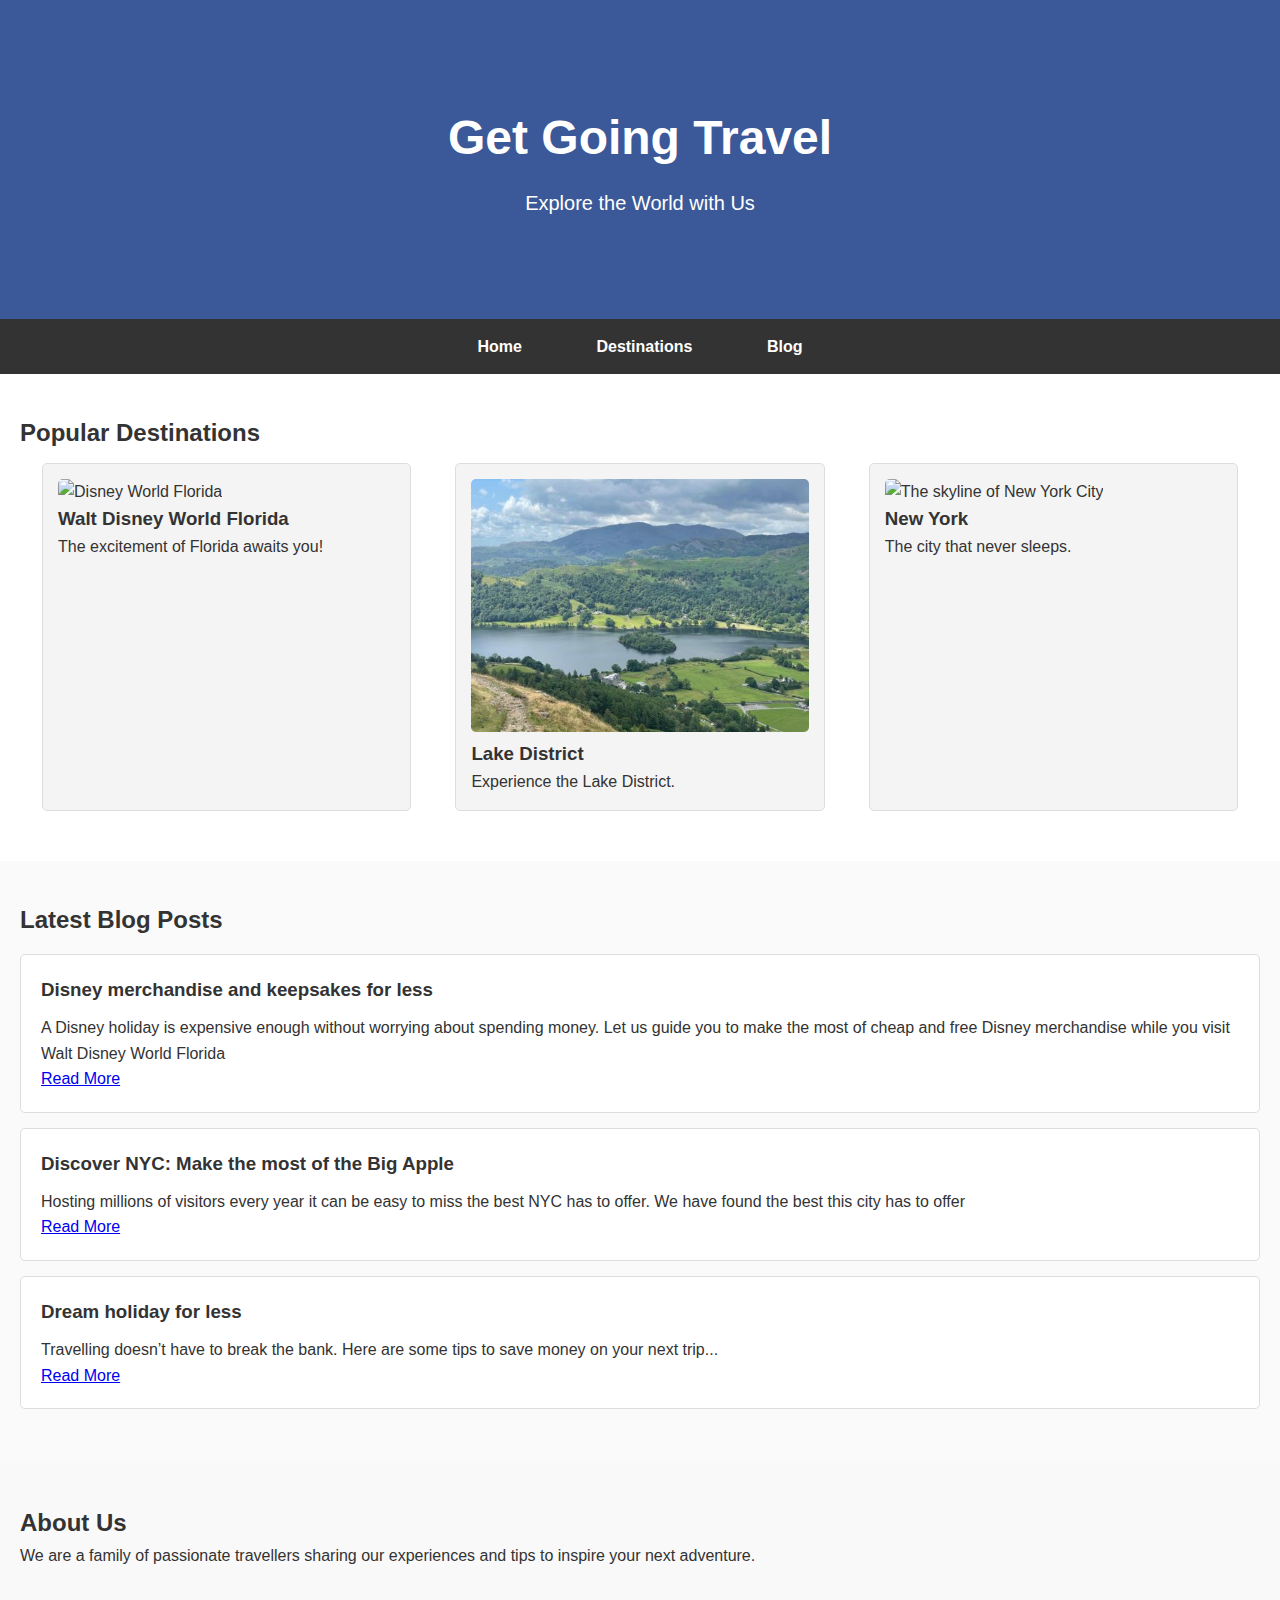
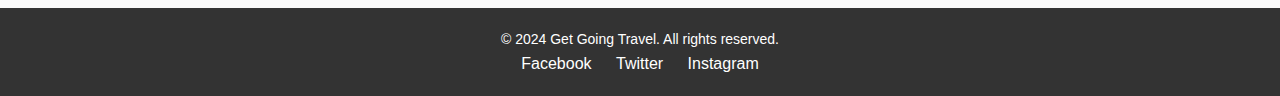
==== index.html @ 72930cc1 "Update index.html" ====
<!DOCTYPE html>
<html lang="en">
<head>
    <meta charset="UTF-8">
    <meta name="viewport" content="width=device-width, initial-scale=1.0">
    <meta name="description" content="Get Going Travel - Discover tips, guides, and insights for destinations across the globe. Explore popular destinations and read our latest blog posts!">
    <meta name="keywords" content="travel, travel blog, travel tips, destinations, adventure, UK short Breaks, Disney Holidays, disney Florida, new york city, NYC on a budget, NYC, disney world florida">
    <meta name="author" content="Fran Hemmings">
    <title>Get Going Travel</title>
    <link rel="stylesheet" href="styles.css">


<style>
        /* Basic Reset */
        * {
            margin: 0;
            padding: 0;
            box-sizing: border-box;
        }
        
        body {
            font-family: 'Arial', sans-serif;
            background-color: #fafafa;
            color: #333;
            line-height: 1.6;
        }

        header {
           background-image: url('https://getgoingtravel.co.uk/images/hero-image.jpg');
            background-size: cover;
            background-position: center;
            color: white;
            text-align: center;
            padding: 100px 0;
        }

        header h1 {
            font-size: 48px;
            margin-bottom: 10px;
        }

        header p {
            font-size: 20px;
        }

        nav {
            background-color: #333;
            padding: 15px;
            text-align: center;
        }

        nav a {
            color: white;
            text-decoration: none;
            margin: 0 20px;
            font-size: 16px;
        }

        nav a:hover {
            text-decoration: underline;
        }

        .container {
            width: 80%;
            margin: 30px auto;
            display: grid;
            grid-template-columns: repeat(auto-fit, minmax(300px, 1fr));
            gap: 20px;
        }

        .post {
            background-color: white;
            border-radius: 8px;
            overflow: hidden;
            box-shadow: 0 4px 8px rgba(0, 0, 0, 0.1);
        }

        .post img {
            width: 100%;
            height: 250px;
            object-fit: cover;
        }

        .post-content {
            padding: 20px;
        }

        .post-content h2 {
            font-size: 24px;
            margin-bottom: 15px;
        }

        .post-content p {
            font-size: 16px;
            margin-bottom: 10px;
            color: #555;
        }

        .post-content a {
            color: #007BFF;
            text-decoration: none;
            font-weight: bold;
        }

        .post-content a:hover {
            text-decoration: underline;
        }

        footer {
            background-color: #333;
            color: white;
            text-align: center;
            padding: 20px 0;
            position: relative;
            bottom: 0;
            width: 100%;
        }

        footer p {
            font-size: 14px;
        }
    </style>

</head>
<!-- Google tag (gtag.js) -->
<script async src="https://www.googletagmanager.com/gtag/js?id=G-SPJK8B778D"></script>
<script>
  window.dataLayer = window.dataLayer || [];
  function gtag(){dataLayer.push(arguments);}
  gtag('js', new Date());

  gtag('config', 'G-SPJK8B778D');
</script>
<body>
<!-- Header Section -->
    <header>
            <h1>Get Going Travel</h1>
            <p>Explore the World with Us</p> </section></header>

            <nav>
           <ul>
                <li><a href="https://www.getgoingtravel.co.uk/">Home</a></li>
                <li><a href="https://www.getgoingtravel.co.uk/destinations">Destinations</a></li>
                <li><a href="https://www.getgoingtravel.co.uk/blog">Blog</a></li>
               
                    </ul>       
        </nav>
    

    <main>
        
        

        <section id="destinations">
            <h2>Popular Destinations</h2>
            <div class="destination-grid">
                <article class="destination">
                    <img src="http://getgoingtravel.co.uk/images/disney-florida.jpg" alt="Disney World Florida">
                    <h3>Walt Disney World Florida</h3>
                    <p>The excitement of Florida awaits you!</p>
                </article>
                <article class="destination">
                    <img src="/images/lake-district.jpg" alt="Lake District Trips">
                    <h3>Lake District</h3>
                    <p>Experience the Lake District.</p>
                </article>
                <article class="destination">
                    <img src="http://getgoingtravel.co.uk/images/new-york.jpg" alt="The skyline of New York City">
                    <h3>New York</h3>
                    <p>The city that never sleeps.</p>
                </article>
            </div>
        </section>

        <section id="blog">
            <h2>Latest Blog Posts</h2>
            <article>
                <h3>Disney merchandise and keepsakes for less</h3>
                <p>A Disney holiday is expensive enough without worrying about spending money. Let us guide you to make the most of cheap and free Disney merchandise while you visit Walt Disney World Florida</p>
                <a href="https://getgoingtravel.co.uk/blog/waltdisneyworld/">Read More</a>
            </article>
            <article>
                <h3>Discover NYC: Make the most of the Big Apple</h3>
                <p>Hosting millions of visitors every year it can be easy to miss the best NYC has to offer. We have found the best this city has to offer </p>
                <a href="https://getgoingtravel.co.uk/blog/newyorkcity">Read More</a>
            </article>
            <article>
                <h3>Dream holiday for less</h3>
                <p>Travelling doesn’t have to break the bank. Here are some tips to save money on your next trip...</p>
                <a href="https://getgoingtravel.co.uk/blog/budgeting">Read More</a>
            </article>
        </section>

        <section id="about">
            <h2>About Us</h2>
            <p>We are a family of passionate travellers sharing our experiences and tips to inspire your next adventure.</p>
        </section>
    </main>

    <footer>
        <p>&copy; 2024 Get Going Travel. All rights reserved.</p>
        <ul>
            <li><a href="https://www.facebook.com/profile.php?id=61567245324628">Facebook</a></li>
            <li><a href="#twitter">Twitter</a></li>
            <li><a href="#instagram">Instagram</a></li>
        </ul>
    </footer>

    <!-- Structured Data for SEO -->
    <script type="application/ld+json">
    {
      "@context": "https://schema.org",
      "@type": "Blog",
      "name": "Get Going Travel",
      "url": "https://getgoingtravel.co.uk/",
      "description": "Discover tips, guides, and stories from travelling around the globe.",
      "blogPost": [
        {
          "@type": "BlogPosting",
          "headline": "10 Tips for Travelling on a Budget",
          "datePublished": "2024-01-01",
          "author": {
            "@type": "Person",
            "name": "Fran Hemmings"
          },
          "image": "https://www.getgoingtravel.co.uk/images/tips-budget.jpg"
        },
        {
          "@type": "BlogPosting",
          "headline": "Visit New York City",
          "datePublished": "2024-02-01",
          "author": {
            "@type": "Person",
            "name": "Fran Hemmings"
          },
          "image": "https://www.getgoingtravel.co.uk/images/new-york.jpg"
        }
      ]
    }
    </script>
</body>
</html>
---- styles.css ----
/* styles.css */

/* Reset some default browser styles */
* {
    margin: 0;
    padding: 0;
    box-sizing: border-box;
}

body {
    font-family: Arial, sans-serif;
    line-height: 1.6;
    background-color: #f4f4f4;
    color: #333;
}

/* Header styles */
header {
    background: #3b5998; /* Facebook blue */
    color: white;
    padding: 20px 0;
    text-align: center;
}

header h1 {
    margin-bottom: 10px;
}

nav ul {
    list-style: none;
}

nav ul li {
    display: inline;
    margin: 0 15px;
}

nav a {
    color: white;
    text-decoration: none;
    font-weight: bold;
}

nav a:hover {
    text-decoration: underline;
}

/* Hero section */
#hero {
    background: url('http://getgoingtravel.co.uk/images/hero-image.jpg') no-repeat center center/cover;
    color: white;
    padding: 100px 20px;
    text-align: center;
}

#hero h2 {
    font-size: 2.5em;
    margin-bottom: 10px;
}

.cta-button {
    background: #e94e77; /* A vibrant pink */
    color: white;
    padding: 10px 20px;
    border-radius: 5px;
    text-decoration: none;
}

.cta-button:hover {
    background: #c63963;
}

/* Destinations section */
#destinations {
    padding: 40px 20px;
    background: #fff;
}

.destination-grid {
    display: flex;
    justify-content: space-around;
    flex-wrap: wrap;
}

.destination {
    background: #f4f4f4;
    border: 1px solid #ddd;
    border-radius: 5px;
    margin: 10px;
    padding: 15px;
    width: calc(33% - 40px);
}

.destination img {
    max-width: 100%;
    border-radius: 5px;
}

/* Blog section */
#blog {
    padding: 40px 20px;
}

#blog article {
    background: #fff;
    border: 1px solid #ddd;
    border-radius: 5px;
    margin: 15px 0;
    padding: 20px;
}

#blog h3 {
    margin-bottom: 10px;
}

/* About section */
#about {
    padding: 40px 20px;
    background: #f9f9f9;
}

/* Footer styles */
footer {
    background: #3b5998; /* Facebook blue */
    color: white;
    text-align: center;
    padding: 20px 0;
}

footer ul {
    list-style: none;
    padding: 0;
}

footer ul li {
    display: inline;
    margin: 0 10px;
}

footer a {
    color: white;
    text-decoration: none;
}

footer a:hover {
    text-decoration: underline;
}

/* Media Queries */
@media (max-width: 768px) {
    .destination {
        width: calc(50% - 20px);
    }

    #hero h2 {
        font-size: 2em;
    }
}

@media (max-width: 480px) {
    nav ul li {
        display: block;
        margin: 10px 0;
    }

    .destination {
        width: 100%;
    }
}
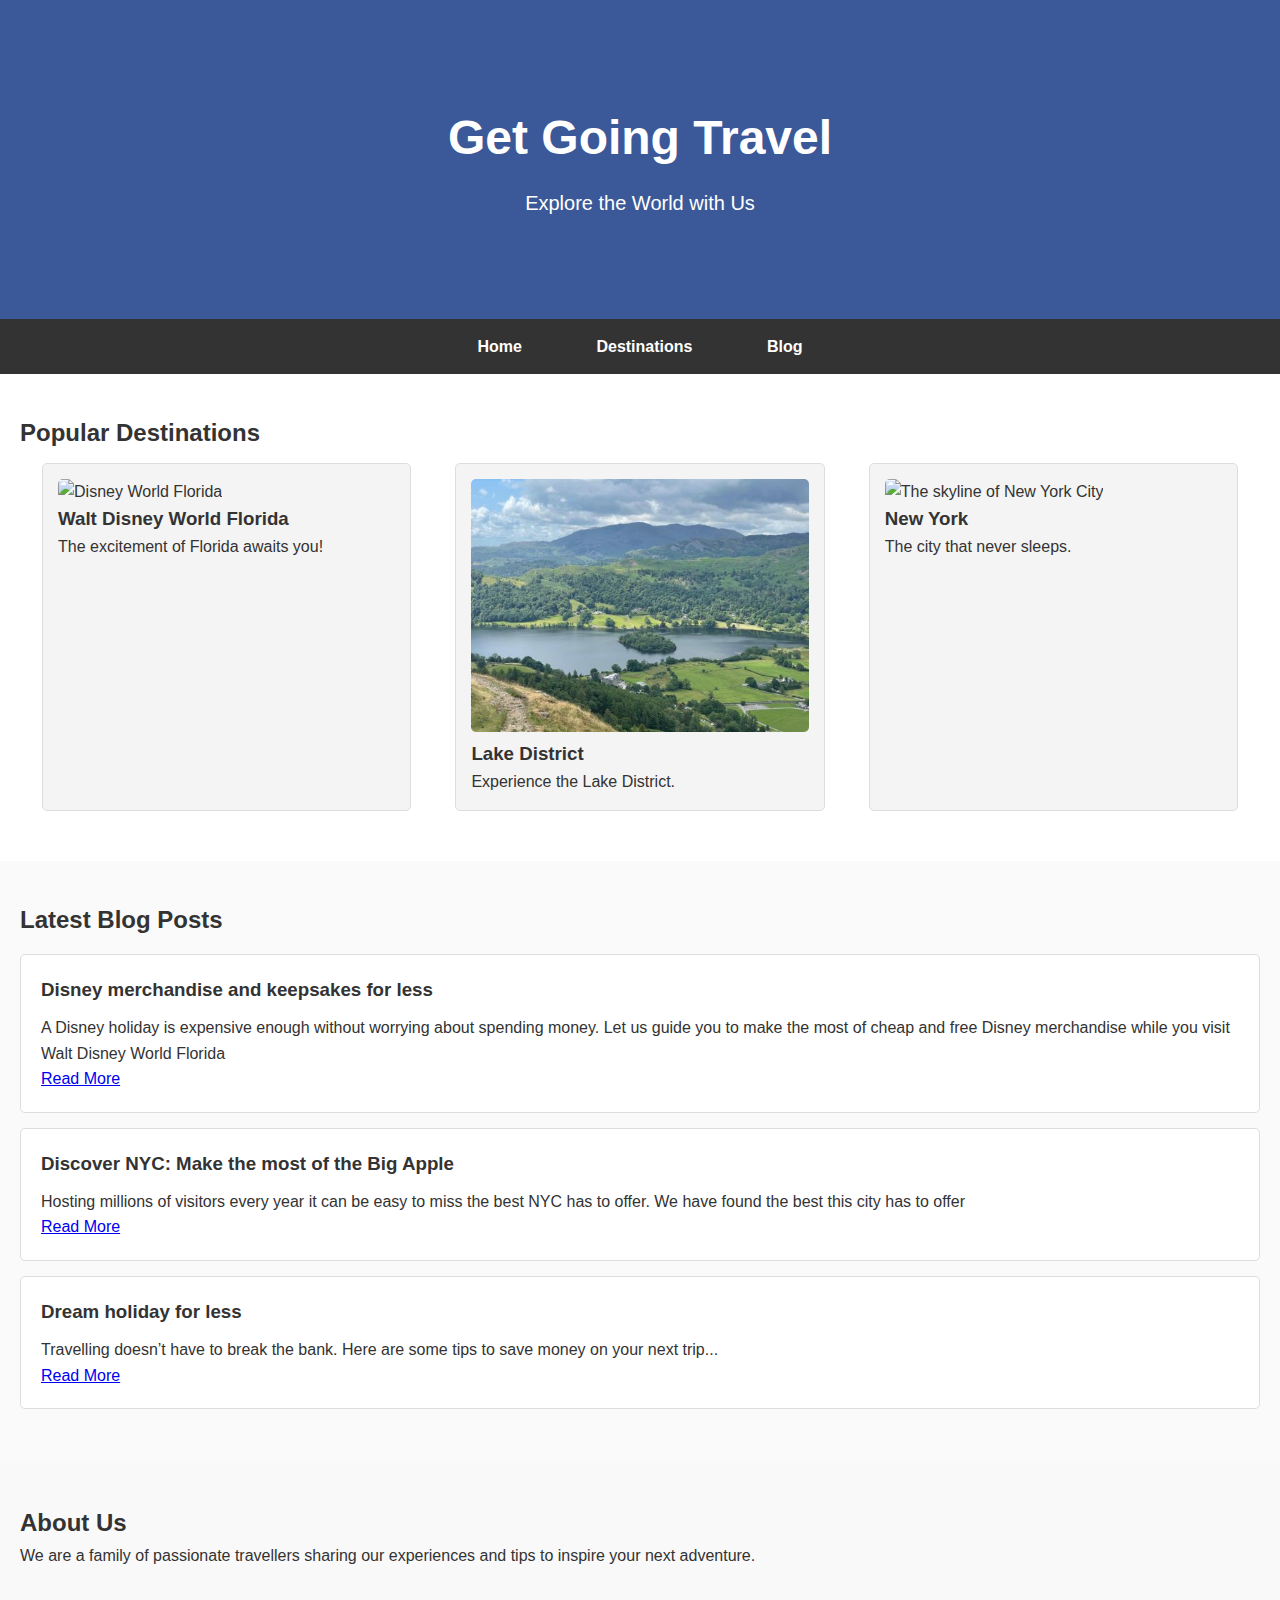
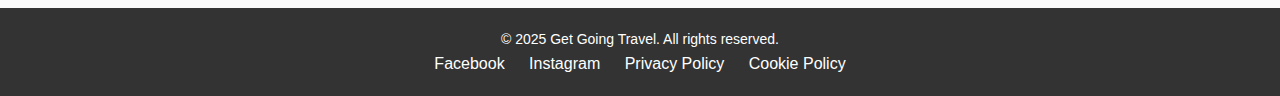
==== commit 01206c11: "update copyright date" ====
--- a/index.html
+++ b/index.html
@@ -139,9 +139,9 @@
 
             <nav>
            <ul>
-                <li><a href="https://www.getgoingtravel.co.uk/">Home</a></li>
-                <li><a href="https://www.getgoingtravel.co.uk/destinations">Destinations</a></li>
-                <li><a href="https://www.getgoingtravel.co.uk/blog">Blog</a></li>
+                <li><a href="/">Home</a></li>
+                <li><a href="/destinations/">Destinations</a></li>
+                <li><a href="/blog/">Blog</a></li>
                
                     </ul>       
         </nav>
@@ -155,7 +155,7 @@
             <h2>Popular Destinations</h2>
             <div class="destination-grid">
                 <article class="destination">
-                    <img src="http://getgoingtravel.co.uk/images/disney-florida.jpg" alt="Disney World Florida">
+                    <img src="https://getgoingtravel.co.uk/images/disney-florida.jpg" alt="Disney World Florida">
                     <h3>Walt Disney World Florida</h3>
                     <p>The excitement of Florida awaits you!</p>
                 </article>
@@ -165,7 +165,7 @@
                     <p>Experience the Lake District.</p>
                 </article>
                 <article class="destination">
-                    <img src="http://getgoingtravel.co.uk/images/new-york.jpg" alt="The skyline of New York City">
+                    <img src="https://getgoingtravel.co.uk/images/new-york.jpg" alt="The skyline of New York City">
                     <h3>New York</h3>
                     <p>The city that never sleeps.</p>
                 </article>
@@ -182,12 +182,12 @@
             <article>
                 <h3>Discover NYC: Make the most of the Big Apple</h3>
                 <p>Hosting millions of visitors every year it can be easy to miss the best NYC has to offer. We have found the best this city has to offer </p>
-                <a href="https://getgoingtravel.co.uk/blog/newyorkcity">Read More</a>
+                <a href="https://getgoingtravel.co.uk/blog/newyorkcity/">Read More</a>
             </article>
             <article>
                 <h3>Dream holiday for less</h3>
                 <p>Travelling doesn’t have to break the bank. Here are some tips to save money on your next trip...</p>
-                <a href="https://getgoingtravel.co.uk/blog/budgeting">Read More</a>
+                <a href="https://getgoingtravel.co.uk/blog/budgeting/">Read More</a>
             </article>
         </section>
 
@@ -198,11 +198,13 @@
     </main>
 
     <footer>
-        <p>&copy; 2024 Get Going Travel. All rights reserved.</p>
+        <p>&copy; 2025 Get Going Travel. All rights reserved.</p>
         <ul>
             <li><a href="https://www.facebook.com/profile.php?id=61567245324628">Facebook</a></li>
-            <li><a href="#twitter">Twitter</a></li>
-            <li><a href="#instagram">Instagram</a></li>
+            
+            <li><a href="#https://www.instagram.com/get.goingtravel/">Instagram</a></li>
+<li><a href="/privacy-policy/">Privacy Policy</a></li>
+<li><a href="/cookie-policy/">Cookie Policy</a></li>
         </ul>
     </footer>
 
@@ -223,7 +225,7 @@
             "@type": "Person",
             "name": "Fran Hemmings"
           },
-          "image": "https://www.getgoingtravel.co.uk/images/tips-budget.jpg"
+          "image": "https://getgoingtravel.co.uk/images/tips-budget.jpg"
         },
         {
           "@type": "BlogPosting",
@@ -233,7 +235,7 @@
             "@type": "Person",
             "name": "Fran Hemmings"
           },
-          "image": "https://www.getgoingtravel.co.uk/images/new-york.jpg"
+          "image": "https://getgoingtravel.co.uk/images/new-york.jpg"
         }
       ]
     }
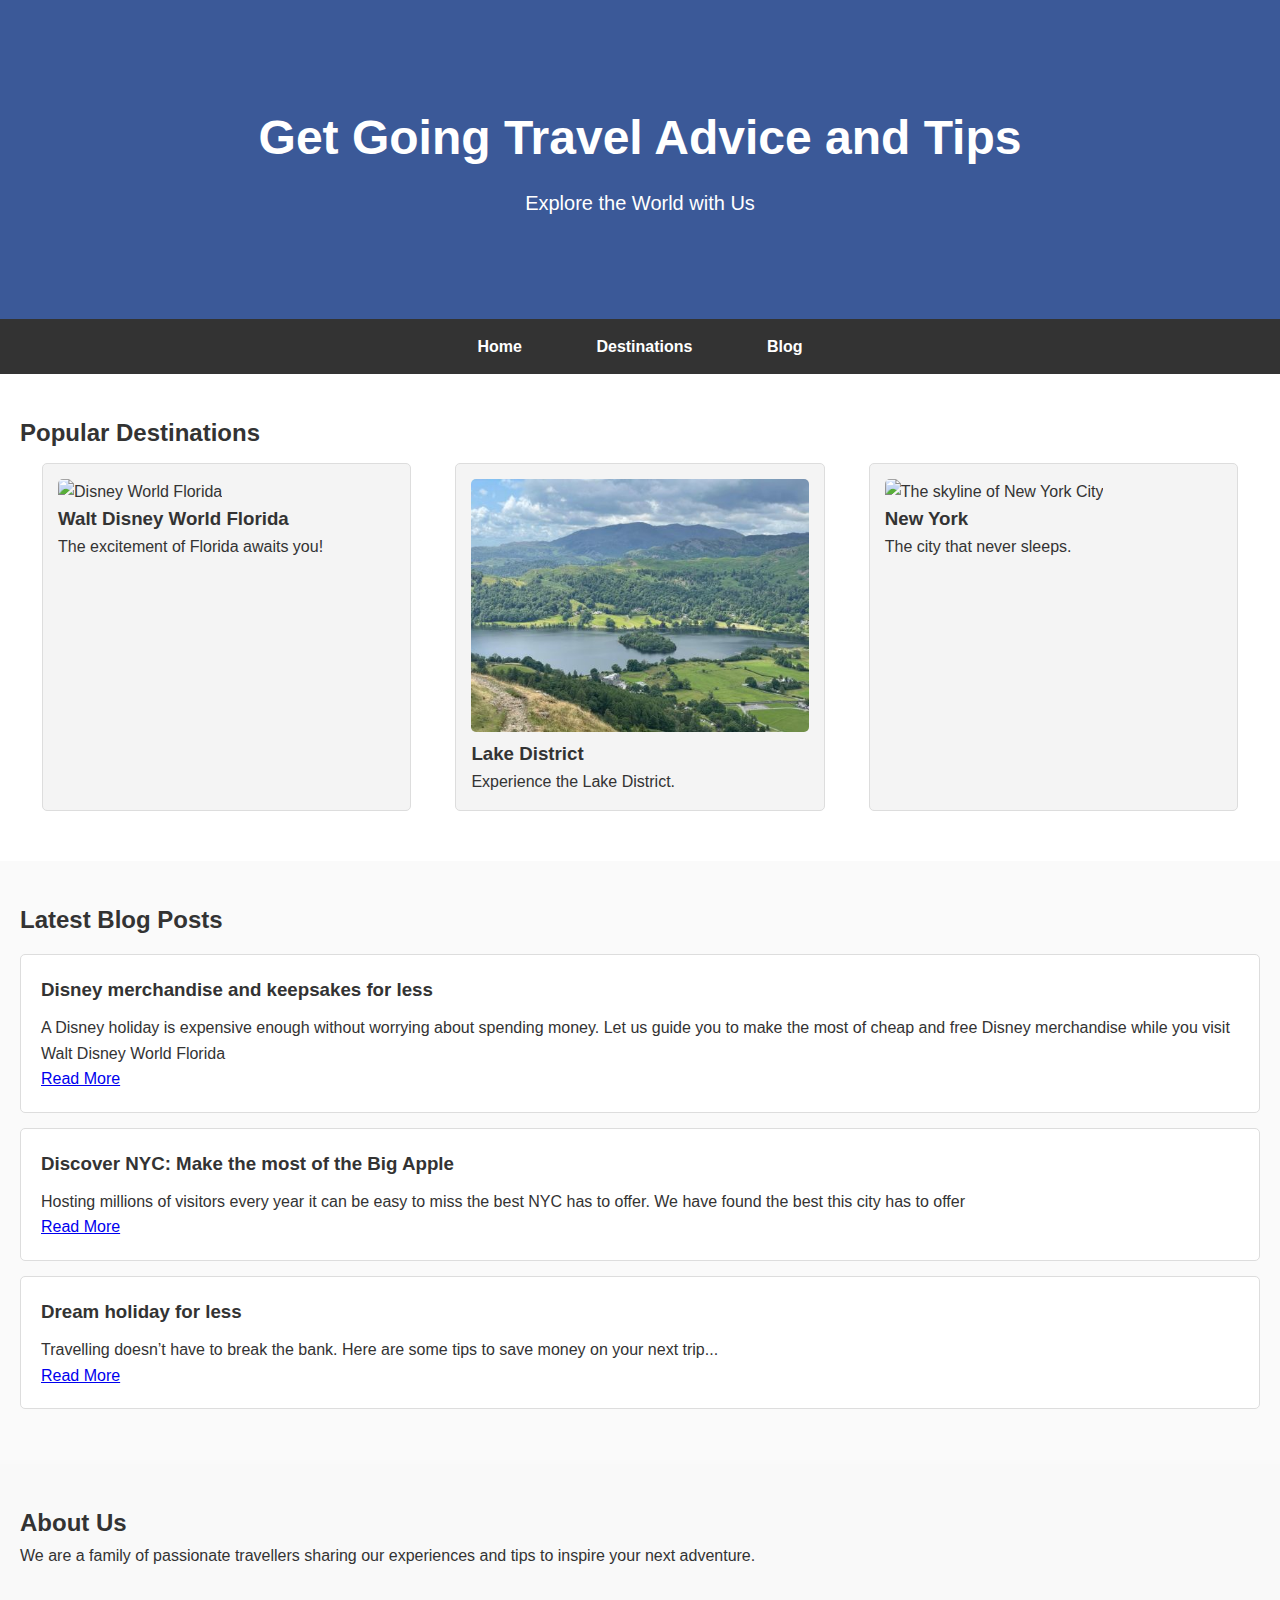
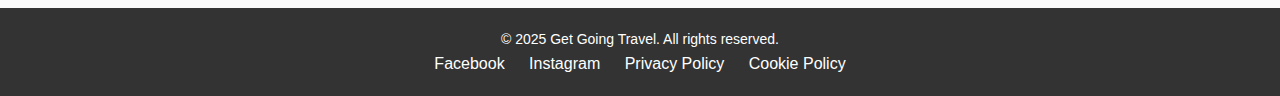
==== commit 2e419611: "Update index.html" ====
--- a/index.html
+++ b/index.html
@@ -134,7 +134,7 @@
 <body>
 <!-- Header Section -->
     <header>
-            <h1>Get Going Travel</h1>
+            <h1>Get Going Travel Advice and Tips</h1>
             <p>Explore the World with Us</p> </section></header>
 
             <nav>
@@ -202,7 +202,7 @@
         <ul>
             <li><a href="https://www.facebook.com/profile.php?id=61567245324628">Facebook</a></li>
             
-            <li><a href="#https://www.instagram.com/get.goingtravel/">Instagram</a></li>
+            <li><a href="https://www.instagram.com/get.goingtravel/">Instagram</a></li>
 <li><a href="/privacy-policy/">Privacy Policy</a></li>
 <li><a href="/cookie-policy/">Cookie Policy</a></li>
         </ul>
